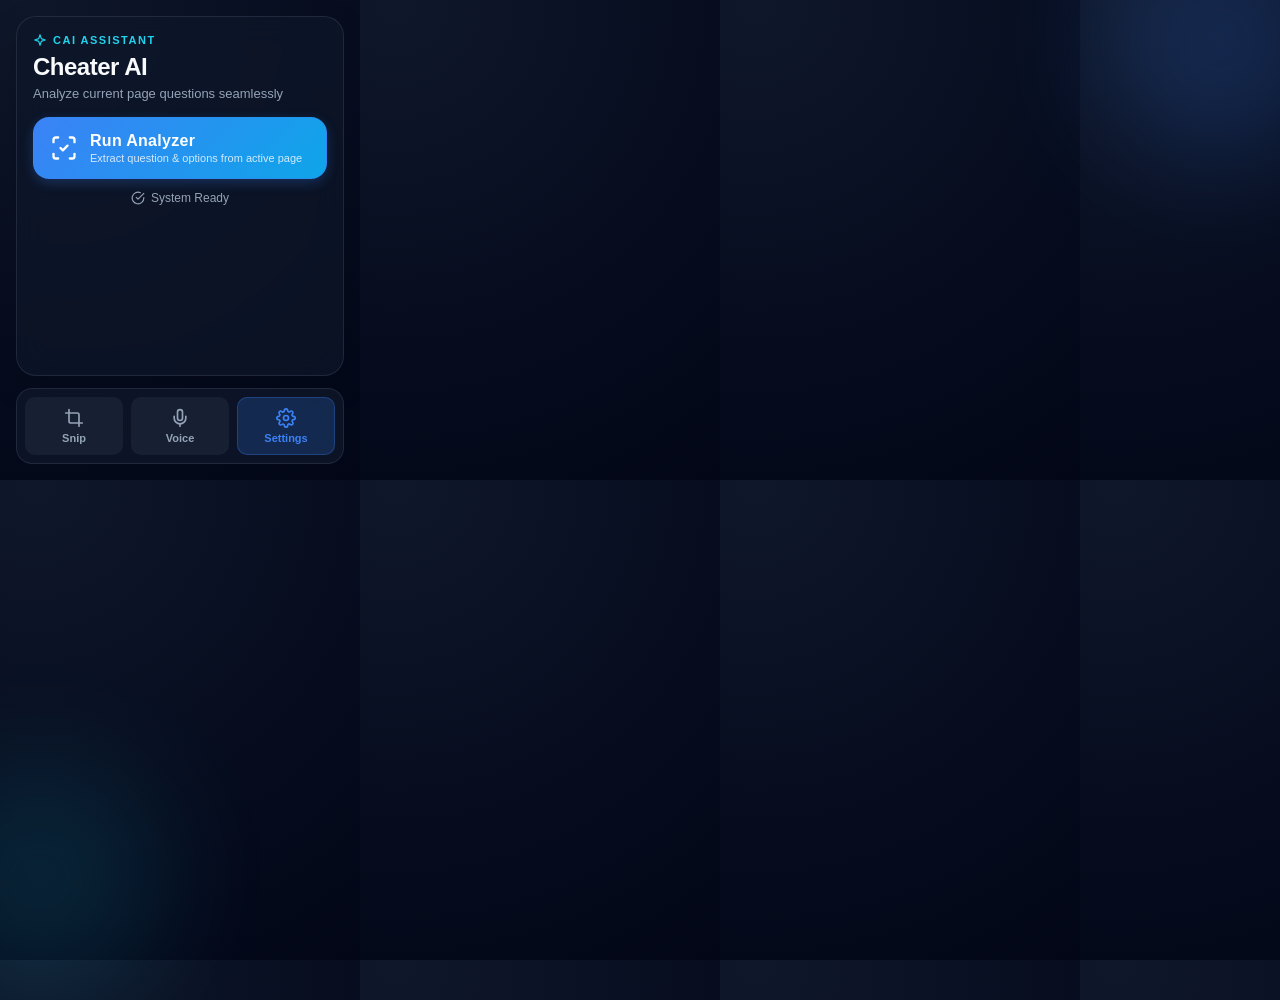
==== GUI/Popup/index.html @ edc9a942 "Updated the folder structure" ====
<!DOCTYPE html>
<html lang="en">
<head>
    <meta charset="UTF-8" />
    <meta name="viewport" content="width=device-width, initial-scale=1.0" />
    <title>CAI - Analyzer</title>
    <link rel="stylesheet" href="./style.css" />
</head>
<body>
    <div class="bg-orb orb-1"></div>
    <div class="bg-orb orb-2"></div>

    <main class="popup-shell">
        <section class="glass-panel main-section" id="screen-main">
            <header class="panel-header">
                <p class="eyebrow">
                    <svg width="14" height="14" viewBox="0 0 24 24" fill="none" stroke="currentColor" stroke-width="2" stroke-linecap="round" stroke-linejoin="round"><path d="m12 3-1.9 5.8a2 2 0 0 1-1.3 1.3L3 12l5.8 1.9a2 2 0 0 1 1.3 1.3L12 21l1.9-5.8a2 2 0 0 1 1.3-1.3L21 12l-5.8-1.9a2 2 0 0 1-1.3-1.3Z"/></svg>
                    CAI Assistant
                </p>
                <h1>Cheater AI</h1>
                <p class="subtext">Analyze current page questions seamlessly</p>
            </header>

            <button id="analyzerBtn" class="analyzer-btn" type="button">
                <svg class="icon-large" width="28" height="28" viewBox="0 0 24 24" fill="none" stroke="currentColor" stroke-width="2" stroke-linecap="round" stroke-linejoin="round"><path d="M3 7V5a2 2 0 0 1 2-2h2"/><path d="M17 3h2a2 2 0 0 1 2 2v2"/><path d="M21 17v2a2 2 0 0 1-2 2h-2"/><path d="M7 21H5a2 2 0 0 1-2-2v-2"/><path d="m9 12 2 2 4-4"/></svg>
                <div class="btn-text">
                    <span class="label">Run Analyzer</span>
                    <span class="description">Extract question & options from active page</span>
                </div>
            </button>

            <div id="statusText" class="status-text" aria-live="polite">
                <svg width="14" height="14" viewBox="0 0 24 24" fill="none" stroke="currentColor" stroke-width="2" stroke-linecap="round" stroke-linejoin="round"><path d="M22 11.08V12a10 10 0 1 1-5.93-9.14"/><polyline points="22 4 12 14.01 9 11.01"/></svg>
                System Ready
            </div>
        </section>

        <section class="glass-panel settings-section" id="screen-settings" hidden>
            <header class="panel-header">
                <p class="eyebrow">
                    <svg width="14" height="14" viewBox="0 0 24 24" fill="none" stroke="currentColor" stroke-width="2" stroke-linecap="round" stroke-linejoin="round"><line x1="4" y1="21" x2="4" y2="14"/><line x1="4" y1="10" x2="4" y2="3"/><line x1="12" y1="21" x2="12" y2="12"/><line x1="12" y1="8" x2="12" y2="3"/><line x1="20" y1="21" x2="20" y2="16"/><line x1="20" y1="12" x2="20" y2="3"/><line x1="1" y1="14" x2="7" y2="14"/><line x1="9" y1="8" x2="15" y2="8"/><line x1="17" y1="16" x2="23" y2="16"/></svg>
                    Preferences
                </p>
                <h1>Settings</h1>
                <p class="subtext">Configure application behavior</p>
            </header>

            <div class="settings-group">
                <div class="settings-row">
                    <div class="settings-info">
                        <div class="settings-label">
                            <svg width="16" height="16" viewBox="0 0 24 24" fill="none" stroke="currentColor" stroke-width="2" stroke-linecap="round" stroke-linejoin="round"><circle cx="12" cy="12" r="5"/><line x1="12" y1="1" x2="12" y2="3"/><line x1="12" y1="21" x2="12" y2="23"/><line x1="4.22" y1="4.22" x2="5.64" y2="5.64"/><line x1="18.36" y1="18.36" x2="19.78" y2="19.78"/><line x1="1" y1="12" x2="3" y2="12"/><line x1="21" y1="12" x2="23" y2="12"/><line x1="4.22" y1="19.78" x2="5.64" y2="18.36"/><line x1="18.36" y1="5.64" x2="19.78" y2="4.22"/></svg>
                            Light Theme
                        </div>
                        <div class="settings-hint">Toggle between day and night aesthetics.</div>
                    </div>
                    <label class="switch">
                        <input type="checkbox" id="themeToggle" />
                        <span class="switch-track"></span>
                    </label>
                </div>

                <div class="settings-divider"></div>

                <div class="settings-row">
                    <div class="settings-info">
                        <div class="settings-label">
                            <svg width="16" height="16" viewBox="0 0 24 24" fill="none" stroke="currentColor" stroke-width="2" stroke-linecap="round" stroke-linejoin="round"><polygon points="3 3 10.5 21 13.5 13.5 21 10.5 3 3"/></svg>
                            Selection Indicator
                        </div>
                        <div class="settings-hint">Show visual cues for selected text on webpages.</div>
                    </div>
                    <label class="switch">
                        <input type="checkbox" id="selectionToggle" checked />
                        <span class="switch-track"></span>
                    </label>
                </div>
            </div>

            <div id="settingsStatus" class="status-text">
                <svg width="14" height="14" viewBox="0 0 24 24" fill="none" stroke="currentColor" stroke-width="2" stroke-linecap="round" stroke-linejoin="round"><path d="M22 11.08V12a10 10 0 1 1-5.93-9.14"/><polyline points="22 4 12 14.01 9 11.01"/></svg>
                Preferences saved
            </div>
        </section>

        <nav class="bottom-toolbar" aria-label="Feature toolbar">
            <button class="tool-btn" type="button" id="snipBtn" title="Take a Snip">
                <svg width="20" height="20" viewBox="0 0 24 24" fill="none" stroke="currentColor" stroke-width="2" stroke-linecap="round" stroke-linejoin="round"><path d="M6 2v14a2 2 0 0 0 2 2h14"/><path d="M18 22V8a2 2 0 0 0-2-2H2"/></svg>
                <span>Snip</span>
            </button>
            <button class="tool-btn" type="button" id="audioBtn" title="Toggle Voice Captions">
                <svg width="20" height="20" viewBox="0 0 24 24" fill="none" stroke="currentColor" stroke-width="2" stroke-linecap="round" stroke-linejoin="round"><path d="M12 2a3 3 0 0 0-3 3v7a3 3 0 0 0 6 0V5a3 3 0 0 0-3-3Z"/><path d="M19 10v2a7 7 0 0 1-14 0v-2"/><line x1="12" y1="19" x2="12" y2="22"/></svg>
                <span>Voice</span>
            </button>
            <button class="tool-btn active" type="button" id="settingsBtn" title="Open Settings">
                <svg width="20" height="20" viewBox="0 0 24 24" fill="none" stroke="currentColor" stroke-width="2" stroke-linecap="round" stroke-linejoin="round"><circle cx="12" cy="12" r="3"/><path d="M19.4 15a1.65 1.65 0 0 0 .33 1.82l.06.06a2 2 0 0 1 0 2.83 2 2 0 0 1-2.83 0l-.06-.06a1.65 1.65 0 0 0-1.82-.33 1.65 1.65 0 0 0-1 1.51V21a2 2 0 0 1-2 2 2 2 0 0 1-2-2v-.09A1.65 1.65 0 0 0 9 19.4a1.65 1.65 0 0 0-1.82.33l-.06.06a2 2 0 0 1-2.83 0 2 2 0 0 1 0-2.83l.06-.06a1.65 1.65 0 0 0 .33-1.82 1.65 1.65 0 0 0-1.51-1H3a2 2 0 0 1-2-2 2 2 0 0 1 2-2h.09A1.65 1.65 0 0 0 4.6 9a1.65 1.65 0 0 0-.33-1.82l-.06-.06a2 2 0 0 1 0-2.83 2 2 0 0 1 2.83 0l.06.06a1.65 1.65 0 0 0 1.82.33H9a1.65 1.65 0 0 0 1-1.51V3a2 2 0 0 1 2-2 2 2 0 0 1 2 2v.09a1.65 1.65 0 0 0 1 1.51 1.65 1.65 0 0 0 1.82-.33l.06-.06a2 2 0 0 1 2.83 0 2 2 0 0 1 0 2.83l-.06.06a1.65 1.65 0 0 0-.33 1.82V9a1.65 1.65 0 0 0 1.51 1H21a2 2 0 0 1 2 2 2 2 0 0 1-2 2h-.09a1.65 1.65 0 0 0-1.51 1z"/></svg>
                <span>Settings</span>
            </button>
        </nav>
    </main>

    <script type="module" src="./main.js"></script>
</body>
</html>
---- GUI/Popup/style.css ----
:root {
    --bg-main: #060c1e;
    --bg-gradient: radial-gradient(circle at 10% 0%, #0f172a 0%, #060c1e 60%, #020617 100%);
    --panel-bg: rgba(15, 23, 42, 0.65);
    --panel-border: rgba(148, 163, 184, 0.15);
    --text-main: #f8fafc;
    --text-muted: #94a3b8;
    --accent-primary: #3b82f6;
    --accent-hover: #60a5fa;
    --accent-soft: rgba(59, 130, 246, 0.2);
    --success: #22d3ee;
    --card-bg: rgba(2, 8, 23, 0.4);
    --toolbar-bg: rgba(15, 23, 42, 0.8);
    --btn-bg: rgba(30, 41, 59, 0.6);
}

:root[data-theme="light"] {
    --bg-main: #f1f5f9;
    --bg-gradient: radial-gradient(circle at 10% 0%, #ffffff 0%, #e2e8f0 60%, #cbd5e1 100%);
    --panel-bg: rgba(255, 255, 255, 0.75);
    --panel-border: rgba(148, 163, 184, 0.3);
    --text-main: #0f172a;
    --text-muted: #475569;
    --accent-primary: #2563eb;
    --accent-hover: #1d4ed8;
    --accent-soft: rgba(37, 99, 235, 0.15);
    --success: #0891b2;
    --card-bg: rgba(241, 245, 249, 0.6);
    --toolbar-bg: rgba(255, 255, 255, 0.85);
    --btn-bg: #f8fafc;
}

* {
    box-sizing: border-box;
    margin: 0;
    padding: 0;
}

html, body {
    width: 360px;
    height: 480px;
    font-family: -apple-system, BlinkMacSystemFont, "Segoe UI", Roboto, Helvetica, Arial, sans-serif;
    color: var(--text-main);
    background: var(--bg-main);
    background-image: var(--bg-gradient);
    overflow: hidden;
    transition: background 0.3s ease, color 0.3s ease;
}

::-webkit-scrollbar { width: 0; height: 0; }

.bg-orb {
    position: absolute;
    width: 240px;
    height: 240px;
    border-radius: 50%;
    filter: blur(60px);
    opacity: 0.5;
    pointer-events: none;
    z-index: 0;
    transition: background 0.4s ease;
}

.orb-1 {
    background: rgba(59, 130, 246, 0.4);
    top: -80px;
    right: -60px;
}

.orb-2 {
    background: rgba(34, 211, 238, 0.25);
    bottom: -100px;
    left: -80px;
}

:root[data-theme="light"] .orb-1 { background: rgba(59, 130, 246, 0.25); }
:root[data-theme="light"] .orb-2 { background: rgba(34, 211, 238, 0.15); }

.popup-shell {
    position: relative;
    border-radius: 20px;
    z-index: 2;
    display: flex;
    flex-direction: column;
    height: 100%;
    padding: 16px;
    gap: 12px;
}

.glass-panel {
    flex: 1;
    display: flex;
    flex-direction: column;
    border: 1px solid var(--panel-border);
    background: var(--panel-bg);
    backdrop-filter: blur(16px);
    -webkit-backdrop-filter: blur(16px);
    border-radius: 20px;
    padding: 16px;
    box-shadow: 0 12px 32px rgba(0, 0, 0, 0.15);
    transition: all 0.3s ease;
}

.panel-header { margin-bottom: 16px; }

.eyebrow {
    display: flex;
    align-items: center;
    gap: 6px;
    color: var(--success);
    font-size: 11px;
    font-weight: 700;
    letter-spacing: 1.5px;
    text-transform: uppercase;
    margin-bottom: 6px;
}

h1 {
    font-size: 24px;
    font-weight: 700;
    line-height: 1.2;
    letter-spacing: -0.5px;
}

.subtext {
    color: var(--text-muted);
    font-size: 13px;
    margin-top: 4px;
    font-weight: 500;
}

.analyzer-btn {
    display: flex;
    align-items: center;
    gap: 12px;
    width: 100%;
    border: 1px solid rgba(59, 130, 246, 0.4);
    border-radius: 16px;
    padding: 14px 16px;
    cursor: pointer;
    background: linear-gradient(135deg, var(--accent-primary), #0ea5e9);
    color: #ffffff;
    box-shadow: 0 4px 12px rgba(59, 130, 246, 0.25);
    transition: all 0.2s cubic-bezier(0.4, 0, 0.2, 1);
    text-align: left;
}

.analyzer-btn:hover {
    transform: translateY(-2px);
    box-shadow: 0 8px 20px rgba(59, 130, 246, 0.4);
    border-color: rgba(255, 255, 255, 0.3);
}

.analyzer-btn:active { transform: translateY(0); }
.analyzer-btn .icon-large { flex-shrink: 0; }

.analyzer-btn .label {
    display: block;
    font-size: 16px;
    font-weight: 700;
    letter-spacing: 0.3px;
}

.analyzer-btn .description {
    display: block;
    font-size: 11px;
    color: rgba(255, 255, 255, 0.8);
    margin-top: 2px;
}

.result-panel {
    flex: 1;
    display: flex;
    flex-direction: column;
    margin-top: 16px;
    border-radius: 14px;
    background: var(--card-bg);
    border: 1px solid var(--panel-border);
    overflow: hidden;
}

.result-header {
    padding: 8px 12px;
    border-bottom: 1px solid var(--panel-border);
    background: rgba(0, 0, 0, 0.1);
}

.result-header h2 {
    display: flex;
    align-items: center;
    gap: 6px;
    font-size: 12px;
    font-weight: 600;
    color: var(--text-muted);
    text-transform: uppercase;
    letter-spacing: 0.5px;
}

.result-content {
    padding: 12px;
    flex: 1;
    overflow-y: auto;
}

pre {
    font-family: "JetBrains Mono", "Fira Code", Consolas, monospace;
    font-size: 12px;
    line-height: 1.5;
    color: var(--text-main);
    white-space: pre-wrap;
    word-break: break-word;
}

.settings-group {
    background: var(--card-bg);
    border: 1px solid var(--panel-border);
    border-radius: 16px;
    padding: 0 16px;
}

.settings-row {
    display: flex;
    justify-content: space-between;
    align-items: center;
    padding: 16px 0;
}

.settings-divider {
    height: 1px;
    background: var(--panel-border);
}

.settings-info { flex: 1; padding-right: 12px; }

.settings-label {
    display: flex;
    align-items: center;
    gap: 6px;
    font-size: 14px;
    font-weight: 600;
    color: var(--text-main);
    margin-bottom: 4px;
}

.settings-hint {
    font-size: 11px;
    color: var(--text-muted);
    line-height: 1.4;
}

.status-text {
    display: flex;
    align-items: center;
    justify-content: center;
    gap: 6px;
    margin-top: 12px;
    font-size: 12px;
    font-weight: 500;
    color: var(--text-muted);
}

.bottom-toolbar {
    display: grid;
    grid-template-columns: repeat(3, 1fr);
    gap: 8px;
    background: var(--toolbar-bg);
    padding: 8px;
    border-radius: 16px;
    border: 1px solid var(--panel-border);
    backdrop-filter: blur(12px);
    -webkit-backdrop-filter: blur(12px);
}

.tool-btn {
    display: flex;
    flex-direction: column;
    align-items: center;
    justify-content: center;
    gap: 4px;
    background: var(--btn-bg);
    border: 1px solid transparent;
    color: var(--text-muted);
    border-radius: 10px;
    padding: 10px 4px;
    cursor: pointer;
    font-size: 11px;
    font-weight: 600;
    transition: all 0.2s ease;
}

.tool-btn:hover:not(.disabled) {
    background: var(--accent-soft);
    color: var(--accent-primary);
}

.tool-btn.active {
    background: var(--accent-soft);
    color: var(--accent-primary);
    border-color: rgba(59, 130, 246, 0.3);
}

.tool-btn.disabled {
    opacity: 0.5;
    cursor: not-allowed;
    border: 1px dashed var(--panel-border);
}

.switch {
    position: relative;
    display: inline-flex;
    width: 44px;
    height: 24px;
    flex-shrink: 0;
}

.switch input { opacity: 0; width: 0; height: 0; }

.switch-track {
    position: absolute;
    cursor: pointer;
    inset: 0;
    background-color: rgba(148, 163, 184, 0.4);
    border-radius: 24px;
    transition: background-color 0.3s ease;
}

.switch-track::before {
    content: "";
    position: absolute;
    left: 2px;
    top: 2px;
    width: 20px;
    height: 20px;
    border-radius: 50%;
    background-color: #ffffff;
    box-shadow: 0 2px 4px rgba(0, 0, 0, 0.2);
    transition: transform 0.3s cubic-bezier(0.4, 0, 0.2, 1);
}

.switch input:checked + .switch-track { background-color: var(--accent-primary); }
.switch input:checked + .switch-track::before { transform: translateX(20px); }
.switch input:focus-visible + .switch-track { outline: 2px solid var(--accent-hover); outline-offset: 2px; }

[hidden] { display: none !important; }
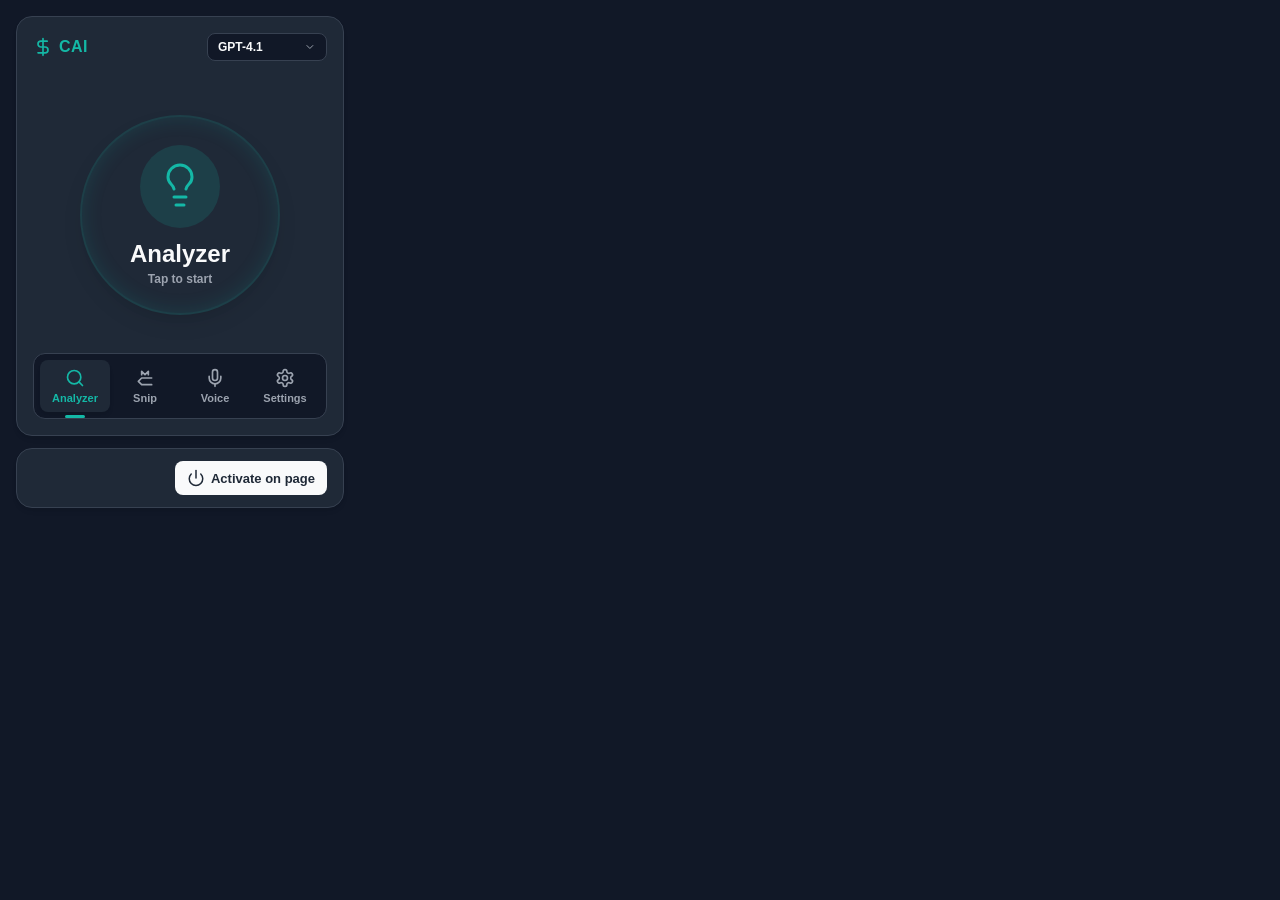
==== commit bfe7b94e: "Update the ui design" ====
--- a/GUI/Popup/index.html
+++ b/GUI/Popup/index.html
@@ -3,102 +3,126 @@
 <head>
     <meta charset="UTF-8" />
     <meta name="viewport" content="width=device-width, initial-scale=1.0" />
-    <title>CAI - Analyzer</title>
+    <title>CAI Control</title>
     <link rel="stylesheet" href="./style.css" />
 </head>
 <body>
-    <div class="bg-orb orb-1"></div>
-    <div class="bg-orb orb-2"></div>
-
-    <main class="popup-shell">
-        <section class="glass-panel main-section" id="screen-main">
-            <header class="panel-header">
-                <p class="eyebrow">
-                    <svg width="14" height="14" viewBox="0 0 24 24" fill="none" stroke="currentColor" stroke-width="2" stroke-linecap="round" stroke-linejoin="round"><path d="m12 3-1.9 5.8a2 2 0 0 1-1.3 1.3L3 12l5.8 1.9a2 2 0 0 1 1.3 1.3L12 21l1.9-5.8a2 2 0 0 1 1.3-1.3L21 12l-5.8-1.9a2 2 0 0 1-1.3-1.3Z"/></svg>
-                    CAI Assistant
-                </p>
-                <h1>Cheater AI</h1>
-                <p class="subtext">Analyze current page questions seamlessly</p>
+    <main class="popup">
+        <section class="panel shadow-sm">
+            <header class="top-row">
+                <div class="brand-wrap">
+                    <svg class="brand-icon" xmlns="http://www.w3.org/2000/svg" width="20" height="20" viewBox="0 0 24 24" fill="none" stroke="currentColor" stroke-width="2" stroke-linecap="round" stroke-linejoin="round"><path d="M12 2v20"/><path d="M17 5H9.5a3.5 3.5 0 0 0 0 7h5a3.5 3.5 0 0 1 0 7H6"/></svg>
+                    <p class="brand">CAI</p>
+                </div>
+                <label class="model-select-wrap" for="modelSelect">
+                    <select id="modelSelect" aria-label="Choose model">
+                        <option value="openai/gpt-4.1">GPT-4.1</option>
+                        <option value="deepseek/DeepSeek-R1">DeepSeek R1</option>
+                        <option value="x-ai/grok-2">Grok 2</option>
+                    </select>
+                    <svg class="chevron" xmlns="http://www.w3.org/2000/svg" width="14" height="14" viewBox="0 0 24 24" fill="none" stroke="currentColor" stroke-width="2" stroke-linecap="round" stroke-linejoin="round"><path d="m6 9 6 6 6-6"/></svg>
+                </label>
             </header>
 
-            <button id="analyzerBtn" class="analyzer-btn" type="button">
-                <svg class="icon-large" width="28" height="28" viewBox="0 0 24 24" fill="none" stroke="currentColor" stroke-width="2" stroke-linecap="round" stroke-linejoin="round"><path d="M3 7V5a2 2 0 0 1 2-2h2"/><path d="M17 3h2a2 2 0 0 1 2 2v2"/><path d="M21 17v2a2 2 0 0 1-2 2h-2"/><path d="M7 21H5a2 2 0 0 1-2-2v-2"/><path d="m9 12 2 2 4-4"/></svg>
-                <div class="btn-text">
-                    <span class="label">Run Analyzer</span>
-                    <span class="description">Extract question & options from active page</span>
+            <section class="center-stage" id="screen-main" aria-live="polite">
+                <button class="feature-circle pulse-hover" id="featureBadge" type="button">
+                    <div class="icon-wrap">
+                        <svg id="featureIcon" xmlns="http://www.w3.org/2000/svg" width="48" height="48" viewBox="0 0 24 24" fill="none" stroke="currentColor" stroke-width="1.5" stroke-linecap="round" stroke-linejoin="round"><path d="M15 14c.2-1 .7-1.7 1.5-2.5 1-.9 1.5-2.2 1.5-3.5A6 6 0 0 0 6 8c0 1 .2 2.2 1.5 3.5.7.7 1.3 1.5 1.5 2.5"/><path d="M9 18h6"/><path d="M10 22h4"/></svg>
+                    </div>
+                    <span class="circle-title" id="featureTitle">Analyzer</span>
+                    <span class="circle-subtitle" id="featureSubtitle">Tap to start</span>
+                </button>
+            </section>
+
+            <section class="settings-panel" id="screen-settings" hidden>
+                <div class="settings-group">
+                    <div class="settings-row">
+                        <div class="settings-info">
+                            <div class="settings-label">Light Theme</div>
+                            <div class="settings-hint">Switch popup color mode</div>
+                        </div>
+                        <label class="switch">
+                            <input type="checkbox" id="themeToggle" />
+                            <span class="switch-track"></span>
+                        </label>
+                    </div>
+                    <div class="settings-divider"></div>
+                    <div class="settings-row">
+                        <div class="settings-info">
+                            <div class="settings-label">Selection Indicator</div>
+                            <div class="settings-hint">Show text highlight markers</div>
+                        </div>
+                        <label class="switch">
+                            <input type="checkbox" id="selectionToggle" checked />
+                            <span class="switch-track"></span>
+                        </label>
+                    </div>
+                    <div class="settings-divider"></div>
+                    <div class="settings-row">
+                        <div class="settings-info">
+                            <div class="settings-label">Toolbar Analyzer</div>
+                            <div class="settings-hint">Show analyzer button in floating toolbar</div>
+                        </div>
+                        <label class="switch">
+                            <input type="checkbox" id="toolbarAnalyzerToggle" checked />
+                            <span class="switch-track"></span>
+                        </label>
+                    </div>
+                    <div class="settings-divider"></div>
+                    <div class="settings-row">
+                        <div class="settings-info">
+                            <div class="settings-label">Toolbar Snip</div>
+                            <div class="settings-hint">Show snip button in floating toolbar</div>
+                        </div>
+                        <label class="switch">
+                            <input type="checkbox" id="toolbarSnipToggle" checked />
+                            <span class="switch-track"></span>
+                        </label>
+                    </div>
+                    <div class="settings-divider"></div>
+                    <div class="settings-row">
+                        <div class="settings-info">
+                            <div class="settings-label">Toolbar Voice</div>
+                            <div class="settings-hint">Show voice button in floating toolbar</div>
+                        </div>
+                        <label class="switch">
+                            <input type="checkbox" id="toolbarVoiceToggle" checked />
+                            <span class="switch-track"></span>
+                        </label>
+                    </div>
                 </div>
-            </button>
+            </section>
 
-            <div id="statusText" class="status-text" aria-live="polite">
-                <svg width="14" height="14" viewBox="0 0 24 24" fill="none" stroke="currentColor" stroke-width="2" stroke-linecap="round" stroke-linejoin="round"><path d="M22 11.08V12a10 10 0 1 1-5.93-9.14"/><polyline points="22 4 12 14.01 9 11.01"/></svg>
-                System Ready
-            </div>
+            <nav class="feature-tabs" aria-label="Feature toolbar">
+                <button class="tab-btn active" type="button" id="analyzerBtn" data-feature="analyzer">
+                    <svg xmlns="http://www.w3.org/2000/svg" width="20" height="20" viewBox="0 0 24 24" fill="none" stroke="currentColor" stroke-width="2" stroke-linecap="round" stroke-linejoin="round"><circle cx="11" cy="11" r="8"/><path d="m21 21-4.3-4.3"/></svg>
+                    <span>Analyzer</span>
+                </button>
+                <button class="tab-btn" type="button" id="snipBtn" data-feature="snip">
+                    <svg xmlns="http://www.w3.org/2000/svg" width="20" height="20" viewBox="0 0 24 24" fill="none" stroke="currentColor" stroke-width="2" stroke-linecap="round" stroke-linejoin="round"><path d="M20 12H8l-4 4 4 4h12"/><path d="M16 8V4l-4 4-4-4v4"/></svg>
+                    <span>Snip</span>
+                </button>
+                <button class="tab-btn" type="button" id="audioBtn" data-feature="voice">
+                    <svg xmlns="http://www.w3.org/2000/svg" width="20" height="20" viewBox="0 0 24 24" fill="none" stroke="currentColor" stroke-width="2" stroke-linecap="round" stroke-linejoin="round"><path d="M12 2a3 3 0 0 0-3 3v7a3 3 0 0 0 6 0V5a3 3 0 0 0-3-3Z"/><path d="M19 10v2a7 7 0 0 1-14 0v-2"/><line x1="12" x2="12" y1="19" y2="22"/></svg>
+                    <span>Voice</span>
+                </button>
+                <button class="tab-btn" type="button" id="settingsBtn" data-feature="settings">
+                    <svg xmlns="http://www.w3.org/2000/svg" width="20" height="20" viewBox="0 0 24 24" fill="none" stroke="currentColor" stroke-width="2" stroke-linecap="round" stroke-linejoin="round"><path d="M12.22 2h-.44a2 2 0 0 0-2 2v.18a2 2 0 0 1-1 1.73l-.43.25a2 2 0 0 1-2 0l-.15-.08a2 2 0 0 0-2.73.73l-.22.38a2 2 0 0 0 .73 2.73l.15.1a2 2 0 0 1 1 1.72v.51a2 2 0 0 1-1 1.74l-.15.09a2 2 0 0 0-.73 2.73l.22.38a2 2 0 0 0 2.73.73l.15-.08a2 2 0 0 1 2 0l.43.25a2 2 0 0 1 1 1.73V20a2 2 0 0 0 2 2h.44a2 2 0 0 0 2-2v-.18a2 2 0 0 1 1-1.73l.43-.25a2 2 0 0 1 2 0l.15.08a2 2 0 0 0 2.73-.73l.22-.39a2 2 0 0 0-.73-2.73l-.15-.08a2 2 0 0 1-1-1.74v-.5a2 2 0 0 1 1-1.74l.15-.09a2 2 0 0 0 .73-2.73l-.22-.38a2 2 0 0 0-2.73-.73l-.15.08a2 2 0 0 1-2 0l-.43-.25a2 2 0 0 1-1-1.73V4a2 2 0 0 0-2-2z"/><circle cx="12" cy="12" r="3"/></svg>
+                    <span>Settings</span>
+                </button>
+            </nav>
         </section>
 
-        <section class="glass-panel settings-section" id="screen-settings" hidden>
-            <header class="panel-header">
-                <p class="eyebrow">
-                    <svg width="14" height="14" viewBox="0 0 24 24" fill="none" stroke="currentColor" stroke-width="2" stroke-linecap="round" stroke-linejoin="round"><line x1="4" y1="21" x2="4" y2="14"/><line x1="4" y1="10" x2="4" y2="3"/><line x1="12" y1="21" x2="12" y2="12"/><line x1="12" y1="8" x2="12" y2="3"/><line x1="20" y1="21" x2="20" y2="16"/><line x1="20" y1="12" x2="20" y2="3"/><line x1="1" y1="14" x2="7" y2="14"/><line x1="9" y1="8" x2="15" y2="8"/><line x1="17" y1="16" x2="23" y2="16"/></svg>
-                    Preferences
-                </p>
-                <h1>Settings</h1>
-                <p class="subtext">Configure application behavior</p>
-            </header>
-
-            <div class="settings-group">
-                <div class="settings-row">
-                    <div class="settings-info">
-                        <div class="settings-label">
-                            <svg width="16" height="16" viewBox="0 0 24 24" fill="none" stroke="currentColor" stroke-width="2" stroke-linecap="round" stroke-linejoin="round"><circle cx="12" cy="12" r="5"/><line x1="12" y1="1" x2="12" y2="3"/><line x1="12" y1="21" x2="12" y2="23"/><line x1="4.22" y1="4.22" x2="5.64" y2="5.64"/><line x1="18.36" y1="18.36" x2="19.78" y2="19.78"/><line x1="1" y1="12" x2="3" y2="12"/><line x1="21" y1="12" x2="23" y2="12"/><line x1="4.22" y1="19.78" x2="5.64" y2="18.36"/><line x1="18.36" y1="5.64" x2="19.78" y2="4.22"/></svg>
-                            Light Theme
-                        </div>
-                        <div class="settings-hint">Toggle between day and night aesthetics.</div>
-                    </div>
-                    <label class="switch">
-                        <input type="checkbox" id="themeToggle" />
-                        <span class="switch-track"></span>
-                    </label>
-                </div>
-
-                <div class="settings-divider"></div>
-
-                <div class="settings-row">
-                    <div class="settings-info">
-                        <div class="settings-label">
-                            <svg width="16" height="16" viewBox="0 0 24 24" fill="none" stroke="currentColor" stroke-width="2" stroke-linecap="round" stroke-linejoin="round"><polygon points="3 3 10.5 21 13.5 13.5 21 10.5 3 3"/></svg>
-                            Selection Indicator
-                        </div>
-                        <div class="settings-hint">Show visual cues for selected text on webpages.</div>
-                    </div>
-                    <label class="switch">
-                        <input type="checkbox" id="selectionToggle" checked />
-                        <span class="switch-track"></span>
-                    </label>
-                </div>
-            </div>
-
-            <div id="settingsStatus" class="status-text">
-                <svg width="14" height="14" viewBox="0 0 24 24" fill="none" stroke="currentColor" stroke-width="2" stroke-linecap="round" stroke-linejoin="round"><path d="M22 11.08V12a10 10 0 1 1-5.93-9.14"/><polyline points="22 4 12 14.01 9 11.01"/></svg>
-                Preferences saved
-            </div>
+        <section class="activation-panel shadow-sm">
+            <p class="status-text" id="statusText" hidden></p>
+            <button class="activation-toggle" id="activationToggle" type="button" aria-pressed="false">
+                <svg xmlns="http://www.w3.org/2000/svg" width="18" height="18" viewBox="0 0 24 24" fill="none" stroke="currentColor" stroke-width="2" stroke-linecap="round" stroke-linejoin="round"><path d="M18.36 6.64a9 9 0 1 1-12.73 0"/><line x1="12" y1="2" x2="12" y2="12"/></svg>
+                Activate on page
+            </button>
         </section>
-
-        <nav class="bottom-toolbar" aria-label="Feature toolbar">
-            <button class="tool-btn" type="button" id="snipBtn" title="Take a Snip">
-                <svg width="20" height="20" viewBox="0 0 24 24" fill="none" stroke="currentColor" stroke-width="2" stroke-linecap="round" stroke-linejoin="round"><path d="M6 2v14a2 2 0 0 0 2 2h14"/><path d="M18 22V8a2 2 0 0 0-2-2H2"/></svg>
-                <span>Snip</span>
-            </button>
-            <button class="tool-btn" type="button" id="audioBtn" title="Toggle Voice Captions">
-                <svg width="20" height="20" viewBox="0 0 24 24" fill="none" stroke="currentColor" stroke-width="2" stroke-linecap="round" stroke-linejoin="round"><path d="M12 2a3 3 0 0 0-3 3v7a3 3 0 0 0 6 0V5a3 3 0 0 0-3-3Z"/><path d="M19 10v2a7 7 0 0 1-14 0v-2"/><line x1="12" y1="19" x2="12" y2="22"/></svg>
-                <span>Voice</span>
-            </button>
-            <button class="tool-btn active" type="button" id="settingsBtn" title="Open Settings">
-                <svg width="20" height="20" viewBox="0 0 24 24" fill="none" stroke="currentColor" stroke-width="2" stroke-linecap="round" stroke-linejoin="round"><circle cx="12" cy="12" r="3"/><path d="M19.4 15a1.65 1.65 0 0 0 .33 1.82l.06.06a2 2 0 0 1 0 2.83 2 2 0 0 1-2.83 0l-.06-.06a1.65 1.65 0 0 0-1.82-.33 1.65 1.65 0 0 0-1 1.51V21a2 2 0 0 1-2 2 2 2 0 0 1-2-2v-.09A1.65 1.65 0 0 0 9 19.4a1.65 1.65 0 0 0-1.82.33l-.06.06a2 2 0 0 1-2.83 0 2 2 0 0 1 0-2.83l.06-.06a1.65 1.65 0 0 0 .33-1.82 1.65 1.65 0 0 0-1.51-1H3a2 2 0 0 1-2-2 2 2 0 0 1 2-2h.09A1.65 1.65 0 0 0 4.6 9a1.65 1.65 0 0 0-.33-1.82l-.06-.06a2 2 0 0 1 0-2.83 2 2 0 0 1 2.83 0l.06.06a1.65 1.65 0 0 0 1.82.33H9a1.65 1.65 0 0 0 1-1.51V3a2 2 0 0 1 2-2 2 2 0 0 1 2 2v.09a1.65 1.65 0 0 0 1 1.51 1.65 1.65 0 0 0 1.82-.33l.06-.06a2 2 0 0 1 2.83 0 2 2 0 0 1 0 2.83l-.06.06a1.65 1.65 0 0 0-.33 1.82V9a1.65 1.65 0 0 0 1.51 1H21a2 2 0 0 1 2 2 2 2 0 0 1-2 2h-.09a1.65 1.65 0 0 0-1.51 1z"/></svg>
-                <span>Settings</span>
-            </button>
-        </nav>
+        <button class="feature-close-btn" id="voiceCloseBtn" type="button" hidden>Close Voice Popup</button>
     </main>
 
     <script type="module" src="./main.js"></script>
 </body>
-</html>
+</html>
--- a/GUI/Popup/style.css
+++ b/GUI/Popup/style.css
@@ -1,33 +1,27 @@
 :root {
-    --bg-main: #060c1e;
-    --bg-gradient: radial-gradient(circle at 10% 0%, #0f172a 0%, #060c1e 60%, #020617 100%);
-    --panel-bg: rgba(15, 23, 42, 0.65);
-    --panel-border: rgba(148, 163, 184, 0.15);
-    --text-main: #f8fafc;
-    --text-muted: #94a3b8;
-    --accent-primary: #3b82f6;
-    --accent-hover: #60a5fa;
-    --accent-soft: rgba(59, 130, 246, 0.2);
-    --success: #22d3ee;
-    --card-bg: rgba(2, 8, 23, 0.4);
-    --toolbar-bg: rgba(15, 23, 42, 0.8);
-    --btn-bg: rgba(30, 41, 59, 0.6);
-}
-
-:root[data-theme="light"] {
-    --bg-main: #f1f5f9;
-    --bg-gradient: radial-gradient(circle at 10% 0%, #ffffff 0%, #e2e8f0 60%, #cbd5e1 100%);
-    --panel-bg: rgba(255, 255, 255, 0.75);
-    --panel-border: rgba(148, 163, 184, 0.3);
-    --text-main: #0f172a;
-    --text-muted: #475569;
-    --accent-primary: #2563eb;
-    --accent-hover: #1d4ed8;
-    --accent-soft: rgba(37, 99, 235, 0.15);
-    --success: #0891b2;
-    --card-bg: rgba(241, 245, 249, 0.6);
-    --toolbar-bg: rgba(255, 255, 255, 0.85);
-    --btn-bg: #f8fafc;
+    /* Modern, softer color palette */
+    --bg: #f3f4f6;
+    --panel: #ffffff;
+    --ink: #1f2937;
+    --line: #e5e7eb;
+    --muted: #6b7280;
+    --accent: #0f766e;
+    --accent-soft: #ccfbf1;
+    --accent-hover: #115e59;
+    --shadow-sm: 0 4px 6px -1px rgba(0, 0, 0, 0.05), 0 2px 4px -1px rgba(0, 0, 0, 0.03);
+    --shadow-lg: 0 10px 25px -5px rgba(0, 0, 0, 0.1), 0 8px 10px -6px rgba(0, 0, 0, 0.05);
+    --radius: 16px;
+}
+
+:root[data-theme="dark"], :root:not([data-theme="light"]) {
+    --bg: #111827;
+    --panel: #1f2937;
+    --ink: #f9fafb;
+    --line: #374151;
+    --muted: #9ca3af;
+    --accent: #14b8a6;
+    --accent-soft: rgba(20, 184, 166, 0.15);
+    --accent-hover: #0d9488;
 }
 
 * {
@@ -38,307 +32,357 @@
 
 html, body {
     width: 360px;
-    height: 480px;
+    height: 540px;
     font-family: -apple-system, BlinkMacSystemFont, "Segoe UI", Roboto, Helvetica, Arial, sans-serif;
-    color: var(--text-main);
-    background: var(--bg-main);
-    background-image: var(--bg-gradient);
+    background: var(--bg);
+    color: var(--ink);
     overflow: hidden;
-    transition: background 0.3s ease, color 0.3s ease;
-}
-
-::-webkit-scrollbar { width: 0; height: 0; }
-
-.bg-orb {
-    position: absolute;
-    width: 240px;
-    height: 240px;
+}
+
+body {
+    padding: 16px;
+}
+
+.popup {
+    display: flex;
+    flex-direction: column;
+    gap: 12px;
+    height: 100%;
+}
+
+.shadow-sm {
+    box-shadow: var(--shadow-sm);
+}
+
+.panel {
+    background: var(--panel);
+    border-radius: var(--radius);
+    border: 1px solid var(--line);
+    padding: 16px;
+    display: flex;
+    flex-direction: column;
+    height: 420px;
+}
+
+/* Header styling */
+.top-row {
+    display: flex;
+    justify-content: space-between;
+    align-items: center;
+    margin-bottom: 16px;
+    gap: 8px;
+}
+
+.brand-wrap {
+    display: flex;
+    align-items: center;
+    gap: 6px;
+    color: var(--accent);
+    flex-shrink: 0;
+}
+
+.brand {
+    font-size: 16px;
+    font-weight: 800;
+    letter-spacing: 0.5px;
+}
+
+.model-select-wrap {
+    display: flex;
+    align-items: center;
+    gap: 4px;
+    background: var(--bg);
+    border-radius: 8px;
+    padding: 6px 10px;
+    border: 1px solid var(--line);
+    cursor: pointer;
+    transition: border-color 0.2s ease;
+    max-width: 150px;
+    min-width: 120px;
+}
+
+.model-select-wrap:hover {
+    border-color: var(--muted);
+}
+
+.model-select-wrap select {
+    border: none;
+    background: transparent;
+    font-weight: 600;
+    font-size: 12px;
+    color: var(--ink);
+    outline: none;
+    appearance: none;
+    cursor: pointer;
+    width: 100%;
+    min-width: 0;
+}
+
+.chevron {
+    color: var(--muted);
+}
+
+/* Center Stage & Big Button */
+.center-stage {
+    flex: 1;
+    display: flex;
+    align-items: center;
+    justify-content: center;
+    min-height: 0;
+    animation: fadeIn 0.3s ease;
+}
+
+.settings-panel {
+    flex: 1;
+    display: block;
+    min-height: 0;
+    overflow-y: auto;
+    animation: fadeIn 0.3s ease;
+    padding-right: 4px;
+}
+
+@keyframes fadeIn {
+    from { opacity: 0; transform: translateY(5px); }
+    to { opacity: 1; transform: translateY(0); }
+}
+
+.feature-circle {
+    width: 200px;
+    height: 200px;
     border-radius: 50%;
-    filter: blur(60px);
-    opacity: 0.5;
-    pointer-events: none;
-    z-index: 0;
-    transition: background 0.4s ease;
-}
-
-.orb-1 {
-    background: rgba(59, 130, 246, 0.4);
-    top: -80px;
-    right: -60px;
-}
-
-.orb-2 {
-    background: rgba(34, 211, 238, 0.25);
-    bottom: -100px;
-    left: -80px;
-}
-
-:root[data-theme="light"] .orb-1 { background: rgba(59, 130, 246, 0.25); }
-:root[data-theme="light"] .orb-2 { background: rgba(34, 211, 238, 0.15); }
-
-.popup-shell {
-    position: relative;
-    border-radius: 20px;
-    z-index: 2;
+    background: var(--panel);
+    border: 2px solid var(--accent-soft);
+    box-shadow: var(--shadow-lg), inset 0 0 20px var(--accent-soft);
     display: flex;
     flex-direction: column;
-    height: 100%;
+    align-items: center;
+    justify-content: center;
+    cursor: pointer;
+    transition: all 0.3s cubic-bezier(0.175, 0.885, 0.32, 1.275);
+    color: var(--ink);
+}
+
+.feature-circle:hover {
+    transform: scale(1.05);
+    border-color: var(--accent);
+}
+
+.feature-circle:active {
+    transform: scale(0.95);
+}
+
+.icon-wrap {
+    color: var(--accent);
+    margin-bottom: 12px;
+    background: var(--accent-soft);
     padding: 16px;
-    gap: 12px;
-}
-
-.glass-panel {
+    border-radius: 50%;
+}
+
+.circle-title {
+    font-size: 24px;
+    font-weight: 800;
+    margin-bottom: 4px;
+}
+
+.circle-subtitle {
+    font-size: 12px;
+    color: var(--muted);
+    font-weight: 600;
+}
+
+/* Navigation Tabs with "Active" Design */
+.feature-tabs {
+    display: flex;
+    justify-content: space-around;
+    background: var(--bg);
+    border-radius: 12px;
+    padding: 6px;
+    margin-top: auto;
+    border: 1px solid var(--line);
+}
+
+.tab-btn {
     flex: 1;
     display: flex;
     flex-direction: column;
-    border: 1px solid var(--panel-border);
-    background: var(--panel-bg);
-    backdrop-filter: blur(16px);
-    -webkit-backdrop-filter: blur(16px);
-    border-radius: 20px;
-    padding: 16px;
-    box-shadow: 0 12px 32px rgba(0, 0, 0, 0.15);
-    transition: all 0.3s ease;
-}
-
-.panel-header { margin-bottom: 16px; }
-
-.eyebrow {
-    display: flex;
-    align-items: center;
-    gap: 6px;
-    color: var(--success);
+    align-items: center;
+    gap: 4px;
+    padding: 8px 0;
+    background: transparent;
+    border: none;
+    border-radius: 8px;
+    color: var(--muted);
     font-size: 11px;
     font-weight: 700;
-    letter-spacing: 1.5px;
-    text-transform: uppercase;
-    margin-bottom: 6px;
-}
-
-h1 {
-    font-size: 24px;
+    cursor: pointer;
+    transition: all 0.2s ease;
+    position: relative;
+}
+
+.tab-btn svg {
+    transition: transform 0.2s ease;
+}
+
+.tab-btn:hover {
+    color: var(--ink);
+}
+
+.tab-btn:hover svg {
+    transform: translateY(-2px);
+}
+
+/* 🌟 Active Tab Magic */
+.tab-btn.active {
+    color: var(--accent);
+    background: var(--panel);
+    box-shadow: var(--shadow-sm);
+}
+
+.tab-btn.active::after {
+    content: '';
+    position: absolute;
+    bottom: -6px;
+    left: 50%;
+    transform: translateX(-50%);
+    width: 20px;
+    height: 3px;
+    background-color: var(--accent);
+    border-radius: 3px;
+}
+
+/* Settings Panel */
+.settings-group {
+    width: 100%;
+    background: var(--bg);
+    border-radius: 12px;
+    padding: 12px 16px;
+    border: 1px solid var(--line);
+}
+
+.settings-row {
+    display: flex;
+    justify-content: space-between;
+    align-items: center;
+    padding: 8px 0;
+}
+
+.settings-label {
+    font-size: 14px;
     font-weight: 700;
-    line-height: 1.2;
-    letter-spacing: -0.5px;
-}
-
-.subtext {
-    color: var(--text-muted);
-    font-size: 13px;
-    margin-top: 4px;
-    font-weight: 500;
-}
-
-.analyzer-btn {
-    display: flex;
-    align-items: center;
-    gap: 12px;
-    width: 100%;
-    border: 1px solid rgba(59, 130, 246, 0.4);
-    border-radius: 16px;
-    padding: 14px 16px;
-    cursor: pointer;
-    background: linear-gradient(135deg, var(--accent-primary), #0ea5e9);
-    color: #ffffff;
-    box-shadow: 0 4px 12px rgba(59, 130, 246, 0.25);
-    transition: all 0.2s cubic-bezier(0.4, 0, 0.2, 1);
-    text-align: left;
-}
-
-.analyzer-btn:hover {
-    transform: translateY(-2px);
-    box-shadow: 0 8px 20px rgba(59, 130, 246, 0.4);
-    border-color: rgba(255, 255, 255, 0.3);
-}
-
-.analyzer-btn:active { transform: translateY(0); }
-.analyzer-btn .icon-large { flex-shrink: 0; }
-
-.analyzer-btn .label {
-    display: block;
-    font-size: 16px;
-    font-weight: 700;
-    letter-spacing: 0.3px;
-}
-
-.analyzer-btn .description {
-    display: block;
+    margin-bottom: 2px;
+}
+
+.settings-hint {
     font-size: 11px;
-    color: rgba(255, 255, 255, 0.8);
-    margin-top: 2px;
-}
-
-.result-panel {
-    flex: 1;
-    display: flex;
-    flex-direction: column;
-    margin-top: 16px;
-    border-radius: 14px;
-    background: var(--card-bg);
-    border: 1px solid var(--panel-border);
-    overflow: hidden;
-}
-
-.result-header {
-    padding: 8px 12px;
-    border-bottom: 1px solid var(--panel-border);
-    background: rgba(0, 0, 0, 0.1);
-}
-
-.result-header h2 {
-    display: flex;
-    align-items: center;
-    gap: 6px;
-    font-size: 12px;
-    font-weight: 600;
-    color: var(--text-muted);
-    text-transform: uppercase;
-    letter-spacing: 0.5px;
-}
-
-.result-content {
-    padding: 12px;
-    flex: 1;
-    overflow-y: auto;
-}
-
-pre {
-    font-family: "JetBrains Mono", "Fira Code", Consolas, monospace;
-    font-size: 12px;
-    line-height: 1.5;
-    color: var(--text-main);
-    white-space: pre-wrap;
-    word-break: break-word;
-}
-
-.settings-group {
-    background: var(--card-bg);
-    border: 1px solid var(--panel-border);
-    border-radius: 16px;
-    padding: 0 16px;
-}
-
-.settings-row {
-    display: flex;
-    justify-content: space-between;
-    align-items: center;
-    padding: 16px 0;
+    color: var(--muted);
 }
 
 .settings-divider {
     height: 1px;
-    background: var(--panel-border);
-}
-
-.settings-info { flex: 1; padding-right: 12px; }
-
-.settings-label {
-    display: flex;
-    align-items: center;
-    gap: 6px;
-    font-size: 14px;
-    font-weight: 600;
-    color: var(--text-main);
-    margin-bottom: 4px;
-}
-
-.settings-hint {
-    font-size: 11px;
-    color: var(--text-muted);
-    line-height: 1.4;
-}
-
-.status-text {
-    display: flex;
-    align-items: center;
-    justify-content: center;
-    gap: 6px;
-    margin-top: 12px;
-    font-size: 12px;
-    font-weight: 500;
-    color: var(--text-muted);
-}
-
-.bottom-toolbar {
-    display: grid;
-    grid-template-columns: repeat(3, 1fr);
-    gap: 8px;
-    background: var(--toolbar-bg);
-    padding: 8px;
-    border-radius: 16px;
-    border: 1px solid var(--panel-border);
-    backdrop-filter: blur(12px);
-    -webkit-backdrop-filter: blur(12px);
-}
-
-.tool-btn {
-    display: flex;
-    flex-direction: column;
-    align-items: center;
-    justify-content: center;
-    gap: 4px;
-    background: var(--btn-bg);
-    border: 1px solid transparent;
-    color: var(--text-muted);
-    border-radius: 10px;
-    padding: 10px 4px;
-    cursor: pointer;
-    font-size: 11px;
-    font-weight: 600;
-    transition: all 0.2s ease;
-}
-
-.tool-btn:hover:not(.disabled) {
-    background: var(--accent-soft);
-    color: var(--accent-primary);
-}
-
-.tool-btn.active {
-    background: var(--accent-soft);
-    color: var(--accent-primary);
-    border-color: rgba(59, 130, 246, 0.3);
-}
-
-.tool-btn.disabled {
-    opacity: 0.5;
-    cursor: not-allowed;
-    border: 1px dashed var(--panel-border);
-}
-
+    background: var(--line);
+    margin: 4px 0;
+}
+
+/* Switches */
 .switch {
     position: relative;
-    display: inline-flex;
     width: 44px;
     height: 24px;
-    flex-shrink: 0;
-}
-
-.switch input { opacity: 0; width: 0; height: 0; }
+}
+
+.switch input {
+    opacity: 0;
+    width: 0;
+    height: 0;
+}
 
 .switch-track {
     position: absolute;
-    cursor: pointer;
     inset: 0;
-    background-color: rgba(148, 163, 184, 0.4);
+    background: var(--line);
     border-radius: 24px;
-    transition: background-color 0.3s ease;
+    cursor: pointer;
+    transition: background 0.3s ease;
 }
 
 .switch-track::before {
     content: "";
     position: absolute;
-    left: 2px;
-    top: 2px;
-    width: 20px;
-    height: 20px;
+    height: 18px;
+    width: 18px;
+    left: 3px;
+    bottom: 3px;
+    background-color: white;
     border-radius: 50%;
-    background-color: #ffffff;
-    box-shadow: 0 2px 4px rgba(0, 0, 0, 0.2);
-    transition: transform 0.3s cubic-bezier(0.4, 0, 0.2, 1);
-}
-
-.switch input:checked + .switch-track { background-color: var(--accent-primary); }
-.switch input:checked + .switch-track::before { transform: translateX(20px); }
-.switch input:focus-visible + .switch-track { outline: 2px solid var(--accent-hover); outline-offset: 2px; }
-
-[hidden] { display: none !important; }
+    transition: transform 0.3s cubic-bezier(0.175, 0.885, 0.32, 1.275);
+    box-shadow: 0 2px 4px rgba(0,0,0,0.2);
+}
+
+.switch input:checked + .switch-track {
+    background: var(--accent);
+}
+
+.switch input:checked + .switch-track::before {
+    transform: translateX(20px);
+}
+
+/* Bottom Activation Panel */
+.activation-panel {
+    background: var(--panel);
+    border-radius: var(--radius);
+    border: 1px solid var(--line);
+    padding: 12px 16px;
+    display: flex;
+    justify-content: flex-end;
+    align-items: center;
+}
+
+.feature-close-btn {
+    border: 1px solid #ef4444;
+    background: rgba(239, 68, 68, 0.12);
+    color: #dc2626;
+    border-radius: 10px;
+    padding: 8px 12px;
+    font-size: 12px;
+    font-weight: 700;
+    cursor: pointer;
+    transition: all 0.2s ease;
+}
+
+.feature-close-btn:hover {
+    background: rgba(239, 68, 68, 0.18);
+}
+
+.status-text {
+    display: none;
+}
+
+.activation-toggle {
+    display: flex;
+    align-items: center;
+    gap: 6px;
+    background: var(--ink);
+    color: var(--panel);
+    border: none;
+    border-radius: 8px;
+    font-size: 13px;
+    font-weight: 700;
+    padding: 8px 12px;
+    cursor: pointer;
+    transition: all 0.2s ease;
+}
+
+.activation-toggle:hover {
+    transform: translateY(-1px);
+    box-shadow: var(--shadow-sm);
+}
+
+.activation-toggle[data-active="true"] {
+    background: var(--accent-soft);
+    color: var(--accent);
+}
+
+[hidden] {
+    display: none !important;
+}
